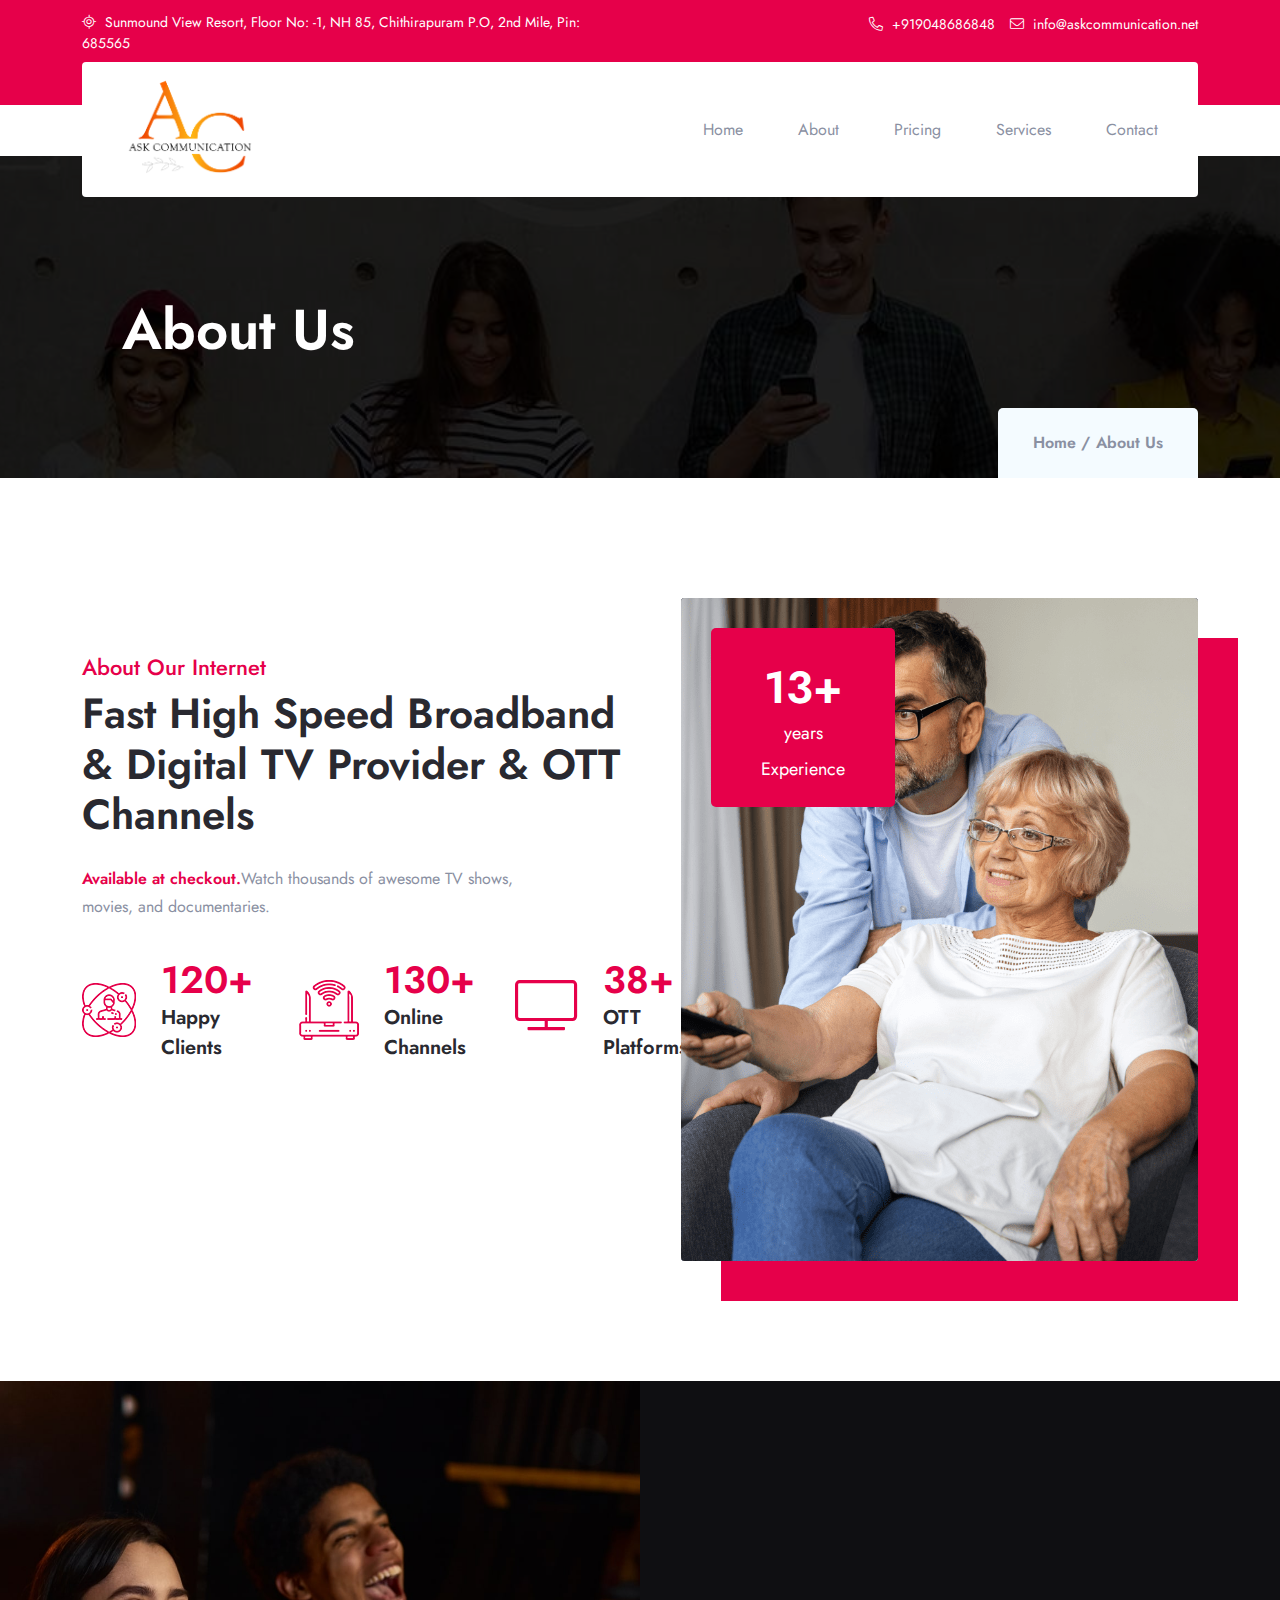
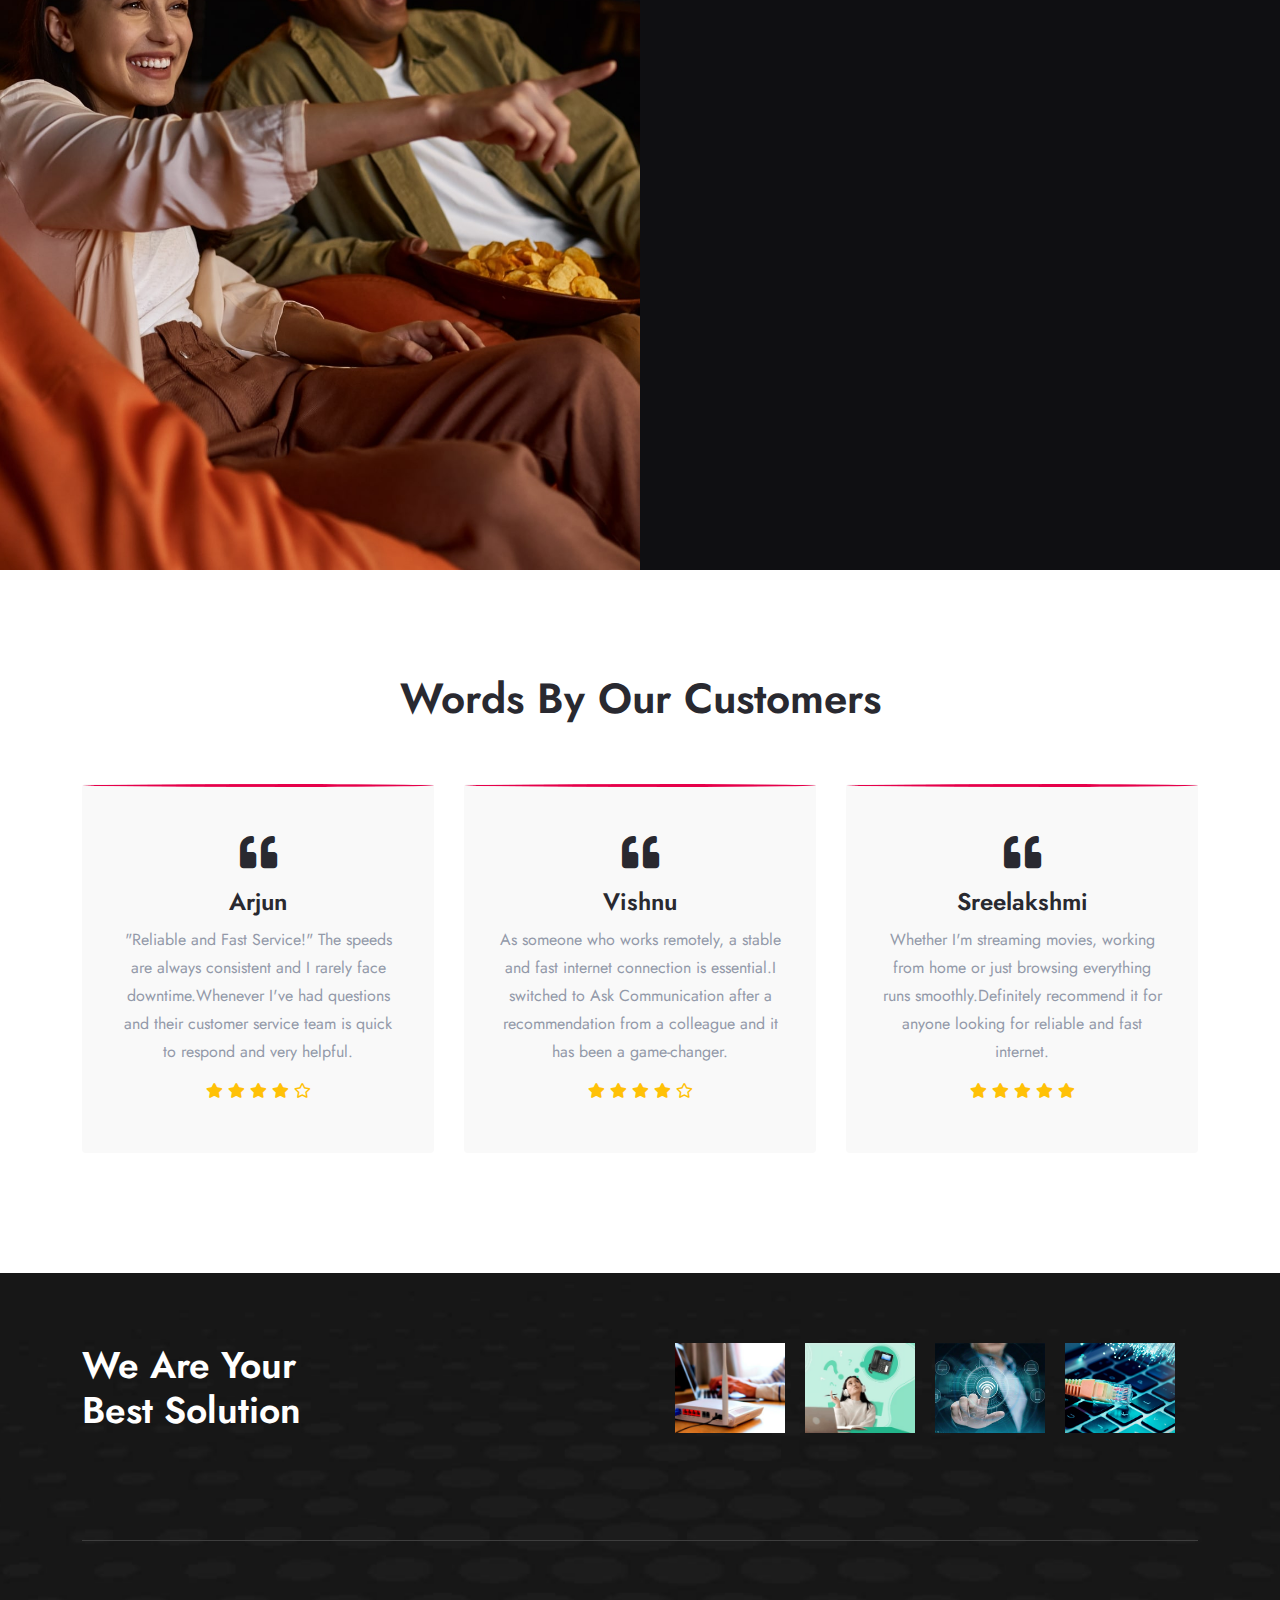
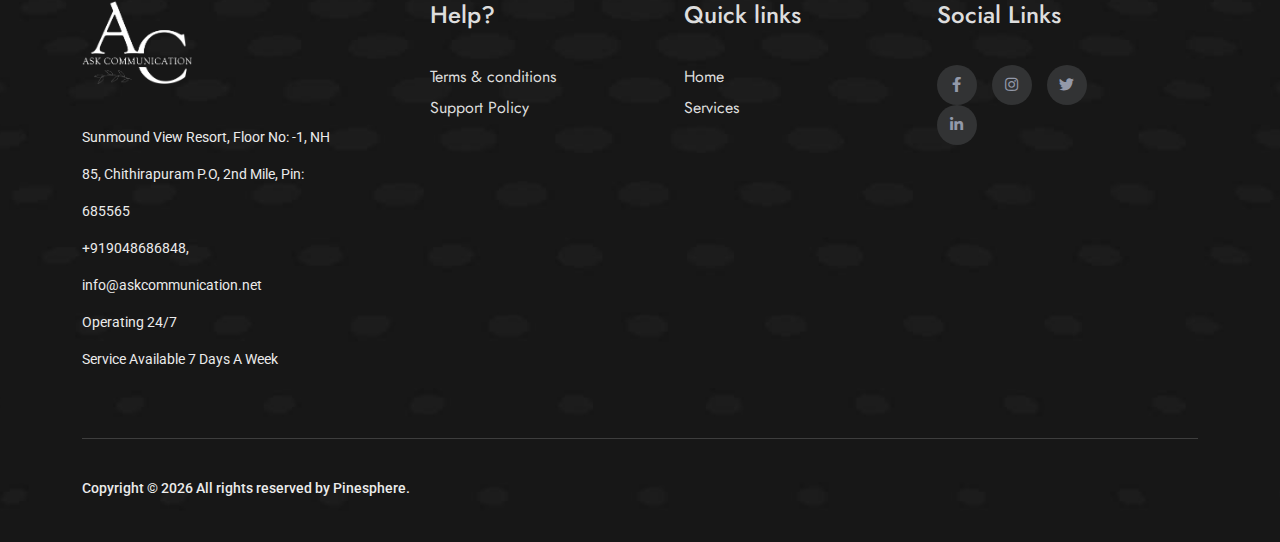
==== about.html @ cd395143 "Initial commit" ====
<!DOCTYPE html><html class="no-js" lang="zxx"><head>
    <meta charset="utf-8">
    <meta http-equiv="x-ua-compatible" content="ie=edge">
    <title>Ask Communication</title>
    <meta name="description" content="">
    <meta name="viewport" content="width=device-width, initial-scale=1">
    <!-- Place favicon.ico in the root directory -->
    <link rel="shortcut icon" type="image/x-icon" href="assets/img/pic/logo-03.png">
    <!-- CSS here -->
    <link rel="stylesheet" href="assets/css/bootstrap.min.css">
    <link rel="stylesheet" href="assets/css/meanmenu.css">
    <link rel="stylesheet" href="assets/css/animate.min.css">
    <link rel="stylesheet" href="assets/css/cursor.css">
    <link rel="stylesheet" href="assets/css/owl.carousel.min.css">
    <link rel="stylesheet" href="assets/css/jarallex.css">
    <link rel="stylesheet" href="assets/css/swiper-bundle.css">
    <link rel="stylesheet" href="assets/css/backToTop.css">
    <link rel="stylesheet" href="assets/css/flaticon.css">
    <link rel="stylesheet" href="assets/css/magnific-popup.css">
    <link rel="stylesheet" href="assets/css/odometer-theme-default.css">
    <link rel="stylesheet" href="assets/css/nice-select.css">
    <link rel="stylesheet" href="assets/css/fontAwesome5Pro.css">
    <link rel="stylesheet" href="assets/css/default.css">
    <link rel="stylesheet" href="assets/css/main.css">
 </head>
 <body>
    <!-- header area start -->
       <header class="header-area header-1">
          <div class="ba-header-top-area bg-theme">
             <div class="container">
                <div class="ba-header-top-content">
                   <div class="row">
                      <div class="col-xxl-6 col-xl-6 col-lg-6 col-md-6">
                         <a href="https://maps.app.goo.gl/XmTzUqyMLXLhFGNv9" target="_blank" rel="noopener noreferrer" class="ba-header-top-list">
                            <i class="fal fa-location"></i>
                            <span>Sunmound View Resort, Floor No: -1, NH 85, Chithirapuram P.O, 2nd Mile, Pin: 685565   </span>
                         </a>
                      </div>
                      <div class="col-xxl-6 col-xl-6 col-lg-6 col-md-6">
                         <div class="text-center text-md-end ba-header-top-right">
                            <a href="tel:+919048686848" class="ba-header-top-list">
                               <i class="fal fa-phone-alt"></i>
                               <span>+919048686848</span>
                            </a>
                            <a href="mailto:info@askcommunication.net" class="ba-header-top-list">
                               <i class="fal fa-envelope"></i>
                               <span>info@askcommunication.net</span>
                            </a>
                         </div>
                      </div>
                   </div>
                </div>
             </div>
          </div>
          <div class="ba-header-nav-area">
             <div class="container style-2">
                <div class="ba-header-nav-inner">
                   <div class="row align-items-center">
                      <div class="col-xxl-4 col-6 col-xl-4 col-lg-3 col-md-6">
                         <div class="ba-header-logo">
                            <a href="index.html">
                               <img src="assets/img/pic/logo-03.png" alt="">
                            </a>
                         </div>
                      </div>
                      <div class="col-xxl-8 col-xl-8 col-lg-9 d-none d-lg-block">
                         <div class="ba-header-nav-wrapper text-end">
                            <nav class="ba-header-nav-menu" id="mobile-menu">
                               <ul> 
                                  <li>
                                     <a href="index.html">Home</a>
                                  </li>
                                  <li>
                                     <a href="about.html">About</a>
                                  </li>
                                  <li>
                                     <a href="pricing.html">Pricing</a>
                                  </li>
                                  <li>
                                    <a href="service.html">Services</a>
                                    <ul class="submenu">
                                      <li><a href="service-details.html">OTT Platforms</a></li>
                                   </ul>
                                 </li>
                                  <li>
                                     <a href="contact.html">Contact</a>
                                  </li>
                               </ul>
                            </nav>
                           
                         </div>
                      </div>
                      <div class="col-md-6 col-6 d-lg-none">
                         <div class="ba-header-right-actions text-end d-block">
                            <div class="d-none d-md-inline-block">
                               <button class="ba-header-right-link ba-header-search-btn"><i class="fal fa-search"></i></button>
                               <a class="ba-header-right-link" href="contact.html"><i class="fal fa-user"></i></a>
                            </div>
                            <a class="ba-header-right-link ba-header-sidebar-action" href="#0"><i class="fal fa-bars"></i></a>
                         </div>
                      </div>
                   </div>
                </div>
             </div>
          </div>
       </header>
    <!-- header area end -->
    <!-- header search start -->
    <div class="ba-search-popup">
       <div class="ba-color-layer"></div>
       <div class="ba-search-popup-inner">
          <form action="#">
             <input type="text" placeholder="Search here..." name="search" id="search-input">
             <button type="submit"><i class="fal fa-search"></i></button>
          </form>
       </div>
    </div>
    <!-- header search end -->
    <div class="overlay"></div>
    <!-- sidebar area start -->
    <div class="ba-sidebar-area">
       <div class="ba-sidebar-inner">
          <div class="ba-sidebar-top">
             <!-- <nav>
                <div class="nav nav-tabs" id="ba-sidebar-nav" role="tablist">
                <button class="nav-link active" id="ba-sidebar-nav-1" data-bs-toggle="tab" data-bs-target="#sidebar-nav-1-control" type="button" role="tab" aria-controls="sidebar-nav-1-control" aria-selected="true">Menu</button>
                <button class="nav-link" id="ba-sidebar-nav-2" data-bs-toggle="tab" data-bs-target="#sidebar-nav-2-control" type="button" role="tab" aria-controls="sidebar-nav-2-control" aria-selected="false">Info</button>
                </div>
             </nav> -->
          </div>
          <div class="ba-sidebar-content">
             <div class="tab-content" id="nav-tabContent">
                <div class="tab-pane fade show active" id="sidebar-nav-1-control" role="tabpanel" aria-labelledby="ba-sidebar-nav-1">
                   <div class="ba-sidebar-nav-content">
                      <div class="ba-sidebar-logo-action-wrapper">
                         <div class="row align-items-center">
                            <div class="col-md-6 col-7">
                               <div class="logo">
                                  <a href="index.html"><img src="assets/img/pic/logo-03.png" alt=""></a>
                               </div>
                            </div>
                            <div class="col-md-6 col-5">
                               <div class="action">
                                  <div class="text-end">
                                     <button class="ba-header-sidebar-action-close"><i class="fal fa-times"></i></button>
                                  </div>
                               </div>
                            </div>
                         </div>
                      </div>
                      <div class="ba-sidebar-navigation-main">
                         <div class="mobile-menu"></div>
                      </div>
                   </div>
                </div>
                <div class="tab-pane fade" id="sidebar-nav-2-control" role="tabpanel" aria-labelledby="ba-sidebar-nav-2">
                   <div class="ba-sidebar-info-content">
                      <div class="ba-sidebar-logo-action-wrapper">
                         <div class="row align-items-center">
                            <div class="col-md-6 col-7">
                               <div class="logo">
                                  <a href="index.html"><img src="assets/img/pic/logo-03.png" alt=""></a>
                               </div>
                            </div>
                            <div class="col-md-6 col-5">
                               <div class="action">
                                  <div class="text-end">
                                    <button class="ba-header-sidebar-action-close"><i class="fal fa-times"></i></button> 
                                  </div>
                               </div>
                            </div>
                         </div>
                      </div>
                      <p></p>
                      <button type="submit" class="ba-submit-btn">Contact Us</button>
                      <div class="ba-header-right-actions text-end mt-35">
                         <!-- <button class="ba-header-right-link ba-header-search-btn"><i class="fal fa-search"></i></button> -->
                            <a class="ba-header-right-link" href="index.html"><i class="fal fa-user"></i></a>
                      </div>
                   </div>
                </div>
             </div>
          </div>
       </div>
    </div>
    <!-- sidebar area end -->
    <main>
      <!-- breadcrumb area start -->
      <div class="ba-breadcrumb-area bg-default ba-breadcrumb-reverce-space has-breadcrumb-overlay " data-background="assets/img/bg/cta-2.jpg">
          <div class="container style-2">
              <div class="ba-breadcrumb-inner-wrapper pl-40 pt-140 pb-115 pr-40 p-rel">
                <h1 class="ba-breadcrumb-title">About Us</h1>
                <div class="ba-breadcrumb-navs ba-breadcrumb-navs-has-pos">
                   <a href="index.html">Home</a>
                   <span class="current">About Us</span>
                </div>
              </div>
          </div>
      </div>
      <!-- breadcrumb area end -->
      <!-- about area start -->
      <div class="about-area-2 pt-120 pb-120">
       <div class="container">
          <div class="row align-items-center">
             <div class="col-xxl-6 col-xl-6">
                <div class="ba-about-right-wrapper pt-30 pb-50 pb-xl-0 mb-50">
                   <div class="ba-section-title-wrapper pb-25">
                      <h5 class="ba-section-subtitle wow fadeInUp" data-wow-delay=".1s">About Our Internet</h5>
                      <h4 class="ba-section-title wow fadeInUp" data-wow-delay=".2s">Fast High Speed Broadband &amp;  Digital TV Provider &amp; OTT Channels</h4>
                   </div>
                   <div class="ba-about-right-content">
                      <div class="text wow fadeInUp" data-wow-delay=".3s">
                         <p> <a href="contact.html">Available at checkout.</a>Watch thousands of awesome TV shows,<br> movies, and documentaries.</p>
                      </div>
                   </div>
                   <div class="about-statics ">
                     <div class="single-statics ">
                         <img src="assets/img/icons/about-icon-1.png" alt="client icon" class="single-statics__img">
                         <div class="single-statics__details">
                             <h6 class="single-statics__number">120+</h6>
                             <span class="single-statics__label">Happy Clients</span>
                         </div>
                     </div>
                     <div class="single-statics ">
                        <img src="assets/img/icons/about-icon-2.png" alt="client icon" class="single-statics__img">
                        <div class="single-statics__details">
                            <h6 class="single-statics__number">130+</h6>
                            <span class="single-statics__label">Online Channels</span>
                        </div>
                    </div>

                    <div class="single-statics">
                     <i class="fal fa-tv single-statics__icon"></i>
                     <div class="single-statics__details">
                         <h6 class="single-statics__number">38+</h6> <!-- Replace with actual number -->
                         <span class="single-statics__label">OTT Platforms</span>
                     </div>
                 </div>
                 </div>
                 <div class="ba-about-right-actions wow fadeInUp" data-wow-delay=".6s">
                        
                  <div class="ba-about-right-call-num">
                     <div class="icon">
                        <i class="fal fa-phone-alt"></i>
                     </div>
                     <div class="content">
                        <h4 class="title">Call anytime</h4>
                        <a href="tel:+919048686848" class="number">+919048686848</a>
                     </div>
                  </div>
               </div>
                   <!-- <div class="ba-about-right-actions wow fadeInUp" data-wow-delay=".6s">
                      <a href="faq.html" class="ba-submit-btn">How it Works</a>
                   </div> -->
                </div>
             </div>
             <div class="col-xxl-6 col-xl-6">
                <div class="text-xl-end">
                   <div class="ba-about-right-img-box-2 d-inline-block">
                      <img src="assets/img/about/about-3.png" alt="">
                      <div class="ba-about-right-count-box-2 has-pos">
                         <p class="title"><span class="count">13+</span> years<br> Experience</p>
                      </div>
                   </div>
                </div>
             </div>
          </div>
       </div>
      </div>
      <!-- about area end -->
      <!-- like us area start -->
      <div class="like-us-area p-rel pt-100 pb-110" data-bg-color="#0F0F12">
          <div class="ba-like-us-section-img-50">
             <img src="assets/img/about/like-us.jpg" alt="about image">
          </div>
          <div class="container">
             <div class="row justify-content-end">
                <div class="col-xxl-6 col-xl-6 col-lg-12">
                   <div class="pl-50 ba-like-content-space">
                      <div class="ba-like-us-content">
                         <h2 class="ba-like-us-title white-text mb-15 wow fadeInUp" data-wow-delay=".1s">We Deliver The Best To
                            Networking Devices</h2>
                         <p class="soft-white-text mb-40 wow fadeInUp" data-wow-delay=".2s">Delivering top-quality networking devices for seamless connectivity and performance</p>
                         <div class="ba-like-list-wrapper pr-185">
                            <ul>
                               <li class="wow fadeInUp" data-wow-delay=".3s">
                                  <div class="icon soft-white-text pr-20">
                                     <i class="fal fa-tv"></i>
                                  </div>
                                  <div class="content">
                                     <h5 class="title white-text">Ultra HD Quality</h5>
                                     <p class="soft-white-text">Experience stunning visuals with Ultra HD quality for crystal-clear images and lifelike detail</p>
                                  </div>
                               </li>
                               <li class="wow fadeInUp" data-wow-delay=".4s">
                                  <div class="icon soft-white-text pr-20">
                                     <i class="fal fa-wifi"></i>
                                  </div>
                                  <div class="content">
                                     <h5 class="title white-text">Online channels</h5>
                                     <p class="soft-white-text">Access a wide range of online channels for seamless streaming and entertainment on-demand</p>
                                  </div>
                               </li>
                               <li class="wow fadeInUp" data-wow-delay=".5s">
                                  <div class="icon soft-white-text pr-20">
                                     <i class="fal fa-router"></i>
                                  </div>
                                  <div class="content">
                                     <h5 class="title white-text">Fiber Internet</h5>
                                     <p class="soft-white-text">Enjoy fast, reliable and high-speed Fiber Internet for seamless browsing, streaming and gaming</p>
                                  </div>
                               </li>
                            </ul>
                         </div>
                      </div>
                   </div>
                </div>
             </div>
          </div>
      </div>
      <!-- like us area end -->

      <!-- video area start -->
      <!-- <div class="video-area bg-default pt-140 pt-140 pb-215" data-overlay="7" data-background="assets/img/package/package.jpg">
          <div class="container">
             <div class="ba-video-content">
                
                <div class="ba-video-content text-center">
                   <h2 class="ba-mb-0 ba-video-content-title white-text wow fadeInUp" data-wow-delay=".3s">Switch to the Best internet Provider in your
                     area</h2>
                </div>
             </div>
          </div>
      </div> -->
      <!-- video area end -->

 
      <!-- testimonial area start -->
      <div class="testimonial-area pt-110 pb-120">
         <div class="container">
            <div class="row pb-60">
               <div class="col-xxl-12">
                  <div class="ba-section-title-wrapper text-center ba-has-wrapped-br">
                     <h3 class="ba-section-title">Words By Our Customers <br> </h3>
                  </div>
               </div>
            </div>
            <div class="row">
               <div class="col-xxl-12">
                  <div class="ba-testimonial-active ba-testimonial-space-reverce swiper-container">
                     <div class="swiper-wrapper">
                        <div class="swiper-slide">
                           <div class="ba-testimonial-boxed-single text-center">
                              <div class="icon">
                                 <i class="fal fa-quote-left"></i>
                              </div>
                              <div class="content">
                                 <h4 class="title">Arjun</h4>
                                 <p>"Reliable and Fast Service!" The speeds are always consistent and I rarely face downtime.Whenever I've had questions and their customer service team is quick to respond and very helpful.  </p>
                                 <div class="ba-rating">
                                    <i class="fas fa-star active"></i>
                                    <i class="fas fa-star active"></i>
                                    <i class="fas fa-star active"></i>
                                    <i class="fas fa-star active"></i>
                                    <i class="fas fa-star"></i>
                                 </div>
                              </div>
                           </div>
                        </div>
                        <div class="swiper-slide">
                           <div class="ba-testimonial-boxed-single text-center">
                              <div class="icon">
                                 <i class="fal fa-quote-left"></i>
                              </div>
                              <div class="content">
                                 <h4 class="title">Vishnu</h4>
                                 <p>As someone who works remotely, a stable and fast internet connection is essential.I switched to Ask Communication after a recommendation from a colleague and it has been a game-changer. </p>
                                 <div class="ba-rating">
                                    <i class="fas fa-star active"></i>
                                    <i class="fas fa-star active"></i>
                                    <i class="fas fa-star active"></i>
                                    <i class="fas fa-star active"></i>
                                    <i class="fas fa-star"></i>
                                 </div>
                              </div>
                           </div>
                        </div>
                        <div class="swiper-slide">
                           <div class="ba-testimonial-boxed-single text-center">
                              <div class="icon">
                                 <i class="fal fa-quote-left"></i>
                              </div>
                              <div class="content">
                                 <h4 class="title">Sreelakshmi</h4>
                                 <p>Whether I'm streaming movies, working from home or just browsing everything runs smoothly.Definitely recommend it for anyone looking for reliable and fast internet. </p>
                                 <div class="ba-rating">
                                    <i class="fas fa-star active"></i>
                                    <i class="fas fa-star active"></i>
                                    <i class="fas fa-star active"></i>
                                    <i class="fas fa-star active"></i>
                                    <i class="fas fa-star active"></i>
                                 </div>
                              </div>
                           </div>
                        </div>
                       
                     </div>
                  </div>
               </div>
            </div>
         </div>
      </div>
      <!-- testimonial area end -->  
    </main>
 <!-- footer area start -->
 
 <footer id="footer-section">
   <div class="container">

       <!-- FOOTER ONE STARTS HERE -->
       <div class="footer-one">
           <div class="row justify-content-between">
               <div class="col-xxl-4 col-xl-5 col-lg-6">
                   <div class="footer-heading">
                     <h3>We Are Your<br>Best Solution</h3>
                    
                   </div>
               </div>

               <div class="col-xxl-5 col-xl-6 col-lg-6">
                   <div class="footer-img-container">
                     <a href="assets/img/bg/Broadband.jpg" class="image-popups">
                        <img src="assets/img/bg/Broadband.jpg" alt="girls-using-phone" class="footer-img">
                    </a>
                    <a href="assets/img/bg/voice.png" class="image-popups">
                        <img src="assets/img/bg/voice.png" alt="2 people watching tab" class="footer-img">
                    </a>
                    <a href="assets/img/bg/insta2.png" class="image-popups">
                        <img src="assets/img/bg/insta2.png" alt="girl-lying" class="footer-img">
                    </a>
                    <a href="assets/img/bg/insta1.jpg" class="image-popups">
                        <img src="assets/img/bg/insta1.jpg" alt="people using laptop" class="footer-img">
                    </a>
                   </div>
               </div>
           </div>
       </div>
       <!-- FOOTER ONE ENDS HERE -->


       <!-- FOOTER TWO STARTS HERE -->
       <div class="footer-two">
           <div class="row justify-content-xl-between justify-content-center">
               <div class="col-xl-3 col-lg-4 col-md-6">
                   <div class="company-info">
                       <img src="assets/img/pic/logo-07.png" alt="logo" class="footer-two__logo">

                       <div class="company-info__txt">
                           <span>Sunmound View Resort, Floor No: -1, NH 85, Chithirapuram P.O, 2nd Mile, Pin: 685565 </span>

                           <div class="company__numbers">
                               <a href="tel:+919048686848">+919048686848,</a>
                           </div>

                           <span>info@askcommunication.net</span>
                           <span>Operating 24/7</span>
                           <span>Service Available 7 Days A Week</span>
                       </div>
                   </div>
               </div>

               <div class="col-xl-2 col-lg-3 col-6">
                   <div class="ba-footer-widget footer-two-widget">
                       <h3 class="ba-footer-widget-title footer-two-widget__title">Help?</h3>
                       <ul>
                        <li><a href="terms.html">Terms &amp; conditions</a></li>
                        <li><a href="policy.html">Support Policy</a></li>
                    </ul>
                   </div>
               </div>

               <div class="col-xl-2 col-lg-3 col-6">
                   <div class="ba-footer-widget footer-two-widget">
                       <h3 class="ba-footer-widget-title footer-two-widget__title">Quick links</h3>
                       <ul>
                           <li><a href="index.html">Home </a></li>
                           <li><a href="service.html">Services</a></li>
                       </ul>
                   </div>
               </div>

               <div class="col-xl-3 col-lg-4 col-md-6 col-8">
                   <div class="ba-footer-widget footer-two-widget footer-two-widget--last pr-50">
                       <h3 class="ba-footer-widget-title footer-two-widget__title">Social Links</h3>
                       <div class="ba-footer-social-list">
                        <a href="#"><i class="fab fa-facebook-f"></i></a>
                        <a href="#"><i class="fab fa-instagram"></i></a>
                        <a href="#"><i class="fab fa-twitter"></i></a>
                        <a href="#"><i class="fab fa-linkedin-in"></i></a>
                     </div>
                   </div>
               </div>
           </div>
       </div>
       <!-- FOOTER TWO ENDS HERE -->

       <!-- FOOTER THREE STARTS HERE -->
       <div class="footer-three pt-35 pb-40">
         <div class="row">
           <div class="col-md-6">
             <p class="ba-footer-copyright-text footer-three__copyright-text">
               Copyright © <span id="year"></span> All rights reserved by Pinesphere.
             </p>
             <script>
               // JavaScript to update the year automatically
               document.getElementById("year").textContent = new Date().getFullYear();
             </script>
           </div>
         </div>
       </div>
</footer>

 <!-- footer area end --> 

    <!-- back to top start -->
    <div class="progress-wrap">
       <svg class="progress-circle svg-content" width="100%" height="100%" viewBox="-1 -1 102 102">
          <path d="M50,1 a49,49 0 0,1 0,98 a49,49 0 0,1 0,-98"></path>
       </svg>
    </div>
    <!-- back to top end -->
    

    <!-- JS here -->
    <script src="assets/js/jquery-3.6.0.min.js"></script>
    <script src="assets/js/bootstrap.bundle.min.js"></script>
    <script src="assets/js/meanmenu.js"></script>
    <script src="assets/js/swiper-bundle.min.js"></script>
    <script src="assets/js/magnific-popup.min.js"></script>
    <script src="assets/js/jquery-ui-slider-range.js"></script>
    <script src="assets/js/appair.min.js"></script>
    <script src="assets/js/odometer.min.js"></script>
    <script src="assets/js/backToTop.js"></script>
    <script src="assets/js/nice-select.min.js"></script>
    <script src="assets/js/wow.min.js"></script>
    <script src="assets/js/imagesloaded.pkgd.min.js"></script>
    <script src="assets/js/isotope.pkgd.min.js"></script>
    <script src="assets/js/main.js"></script>
 


</body></html>
---- assets/css/cursor.css ----
.cursor-dot, .cursor-dot-outline {
	 pointer-events: none;
	 position: absolute;
	 top: 50%;
	 left: 50%;
	 border-radius: 50%;
	 z-index: 99;
	 opacity: 0;
	 transform: translate(-50%, -50%);
}
 .cursor-dot {
	 width: 8px;
	 height: 8px;
	 background-color: #DFB68D;
}
 .cursor-dot-outline {
	 width: 40px;
	 height: 40px;
	 background-color: rgba(223, 182, 141, 0.5);
}
 .cursor-dot-outline {
 	display: none;
 }

 /* grub */
 
 .cursor-dot.grub-cursor {
    width: 100px;
    height: 100px;
    background-color: #DFB68D;
}

.cursor-dot.grub-cursor::after {
    content: "Grub";
    position: absolute;
    left: 50%;
	transition: all .3s;
    transition: 0s;
    top: 50%;
    transform: translate(-50%, -50%);
    color: #222;
    font-size: 20px;
}
.grub-cursor-entered {
	width: 80px;
	height: 80px;
}
.grub-cursor-entered::after {
	position: absolute;
	left: -50px;
	color: #DFB68D;
	font-size: 45px;
	transition: all .3s;
	top: 50%;
	content: "\f104";
	font-family: 'Font awesome 5 pro';
	transform: translateY(-50%);
	z-index: 99;
}
.grub-cursor-entered::before {
	position: absolute;
	right: -50px;
	color: #DFB68D;
	font-size: 45px;
    transition: 0s;
	z-index: 99;
	top: 50%;
	content: "\f105";
	font-family: 'Font awesome 5 pro';
	transform: translateY(-50%);
}
---- assets/css/jarallex.css ----
.jarallax {
    position: relative;
    z-index: 0;
}
.jarallax > .jarallax-img {
    position: absolute;
    object-fit: cover;
    /* support for plugin https://github.com/bfred-it/object-fit-images */
    font-family: 'object-fit: cover;';
    top: 0;
    left: 0;
    width: 100%;
    height: 100%;
    z-index: -1;
}
---- assets/css/backToTop.css ----
.progress-wrap {
    position: fixed;
    right: 50px;
    bottom: 50px;
    height: 46px;
    width: 46px;
    cursor: pointer;
    display: block;
    border-radius: 50px;
    box-shadow: inset  0 0 0 2px rgba(95, 58, 252,0.2);
    z-index: 99;
    opacity: 0;
    visibility: hidden;
    transform: translateY(15px);
    -webkit-transition: all 200ms linear;
    transition: all 200ms linear;
  }
  
  .progress-wrap.active-progress {
    opacity: 1;
    visibility: visible;
    transform: translateY(0);
  }
  
  .progress-wrap::after {
    position: absolute;
    content: '\f176';
    font-family: "Font Awesome 5 Pro";
    text-align: center;
    line-height: 46px;
    font-size: 20px;
    color: var(--clr-theme-primary);
    left: 0;
    top: 0;
    height: 46px;
    width: 46px;
    cursor: pointer;
    display: block;
    z-index: 1;
    -webkit-transition: all 200ms linear;
    transition: all 200ms linear;
  }


  
  .progress-wrap svg path { 
    fill: none; 
  }
  
  .progress-wrap svg.progress-circle path {
    stroke: var(--clr-theme-primary);
    stroke-width: 4;
    box-sizing:border-box;
    -webkit-transition: all 200ms linear;
    transition: all 200ms linear;
  }
  

  @media screen and (max-width: 991px) and (min-width: 320px) {
    .progress-wrap {
      right: 25px;
      bottom: 25px;
      height: 35px;
      width: 35px;
    }
  
    .progress-wrap::after {
      line-height: 35px;
      font-size: 16px;
      height: 35px;
      width: 35px;
    }
  }
---- assets/css/flaticon.css ----
@font-face {
    font-family: "flaticon";
    src: url("../fonts/flaticon16f4_0d698a78ab6921c1d9acd43cd9486791.ttf") format("truetype"),
url("../fonts/flaticon16f4_0d698a78ab6921c1d9acd43cd9486791.woff") format("woff"),
url("../fonts/flaticon16f4_0d698a78ab6921c1d9acd43cd9486791.woff2") format("woff2"),
url("../fonts/flaticon16f4_0d698a78ab6921c1d9acd43cd9486791.eot#iefix") format("embedded-opentype"),
url("../fonts/flaticon16f4_0d698a78ab6921c1d9acd43cd9486791.svg#flaticon") format("svg");
}

i[class^="flaticon-"]:before, i[class*=" flaticon-"]:before {
    font-family: flaticon !important;
    font-style: normal;
    font-weight: normal !important;
    font-variant: normal;
    text-transform: none;
    line-height: 1;
    -webkit-font-smoothing: antialiased;
    -moz-osx-font-smoothing: grayscale;
}

.flaticon-align-left:before {
    content: "\f101";
}
.flaticon-play:before {
    content: "\f102";
}
.flaticon-bride:before {
    content: "\f103";
}
.flaticon-wedding-arch:before {
    content: "\f104";
}
.flaticon-photo-size:before {
    content: "\f105";
}
.flaticon-instagram:before {
    content: "\f106";
}
.flaticon-email:before {
    content: "\f107";
}
.flaticon-quotation-marks:before {
    content: "\f108";
}
.flaticon-love:before {
    content: "\f109";
}
.flaticon-wedding:before {
    content: "\f10a";
}
.flaticon-magic-book:before {
    content: "\f10b";
}
.flaticon-front-camera:before {
    content: "\f10c";
}
.flaticon-bridesmaid:before {
    content: "\f10d";
}
---- assets/css/odometer-theme-default.css ----
.odometer.odometer-auto-theme,
.odometer.odometer-theme-default {
	display: inline-block;
	vertical-align: middle;
	*vertical-align: auto;
	*zoom: 1;
	*display: inline;
	position: relative;
}
.odometer.odometer-auto-theme .odometer-digit,
.odometer.odometer-theme-default .odometer-digit {
	display: inline-block;
	vertical-align: middle;
	*vertical-align: auto;
	*zoom: 1;
	*display: inline;
	position: relative;
}
.odometer.odometer-auto-theme .odometer-digit .odometer-digit-spacer,
.odometer.odometer-theme-default .odometer-digit .odometer-digit-spacer {
	display: inline-block;
	vertical-align: middle;
	*vertical-align: auto;
	*zoom: 1;
	*display: inline;
	visibility: hidden;
}
.odometer.odometer-auto-theme .odometer-digit .odometer-digit-inner,
.odometer.odometer-theme-default .odometer-digit .odometer-digit-inner {
	text-align: left;
	display: block;
	position: absolute;
	top: 0;
	left: 0;
	right: 0;
	bottom: 0;
	overflow: hidden;
}
.odometer.odometer-auto-theme .odometer-digit .odometer-ribbon,
.odometer.odometer-theme-default .odometer-digit .odometer-ribbon {
	display: block;
}
.odometer.odometer-auto-theme .odometer-digit .odometer-ribbon-inner,
.odometer.odometer-theme-default .odometer-digit .odometer-ribbon-inner {
	display: block;
	backface-visibility: hidden;
	-webkit-backface-visibility: hidden;
}
.odometer.odometer-auto-theme .odometer-digit .odometer-value,
.odometer.odometer-theme-default .odometer-digit .odometer-value {
	display: block;
	transform: translateZ(0);
	-webkit-transform: translateZ(0);
}
.odometer.odometer-auto-theme
	.odometer-digit
	.odometer-value.odometer-last-value,
.odometer.odometer-theme-default
	.odometer-digit
	.odometer-value.odometer-last-value {
	position: absolute;
}
.odometer.odometer-auto-theme.odometer-animating-up .odometer-ribbon-inner,
.odometer.odometer-theme-default.odometer-animating-up .odometer-ribbon-inner {
	-webkit-transition: -webkit-transform 2s;
	-moz-transition: -moz-transform 2s;
	-ms-transition: -ms-transform 2s;
	-o-transition: -o-transform 2s;
	transition: transform 2s;
}
.odometer.odometer-auto-theme.odometer-animating-up.odometer-animating
	.odometer-ribbon-inner,
.odometer.odometer-theme-default.odometer-animating-up.odometer-animating
	.odometer-ribbon-inner {
	-webkit-transform: translateY(-100%);
	-moz-transform: translateY(-100%);
	-ms-transform: translateY(-100%);
	-o-transform: translateY(-100%);
	transform: translateY(-100%);
}
.odometer.odometer-auto-theme.odometer-animating-down .odometer-ribbon-inner,
.odometer.odometer-theme-default.odometer-animating-down
	.odometer-ribbon-inner {
	-webkit-transform: translateY(-100%);
	-moz-transform: translateY(-100%);
	-ms-transform: translateY(-100%);
	-o-transform: translateY(-100%);
	transform: translateY(-100%);
}
.odometer.odometer-auto-theme.odometer-animating-down.odometer-animating
	.odometer-ribbon-inner,
.odometer.odometer-theme-default.odometer-animating-down.odometer-animating
	.odometer-ribbon-inner {
	-webkit-transition: -webkit-transform 2s;
	-moz-transition: -moz-transform 2s;
	-ms-transition: -ms-transform 2s;
	-o-transition: -o-transform 2s;
	transition: transform 2s;
	-webkit-transform: translateY(0);
	-moz-transform: translateY(0);
	-ms-transform: translateY(0);
	-o-transform: translateY(0);
	transform: translateY(0);
}

.odometer.odometer-auto-theme,
.odometer.odometer-theme-default {
	font-family: "Helvetica Neue", sans-serif;
	line-height: 1.1em;
}
.odometer.odometer-auto-theme .odometer-value,
.odometer.odometer-theme-default .odometer-value {
	text-align: center;
}
---- assets/css/nice-select.css ----
.nice-select {
  -webkit-tap-highlight-color: transparent;
  background-color: #fff;
  border-radius: 5px;
  border: solid 1px #e8e8e8;
  box-sizing: border-box;
  clear: both;
  cursor: pointer;
  display: block;
  float: left;
  font-family: inherit;
  font-size: 14px;
  font-weight: normal;
  height: 42px;
  line-height: 40px;
  outline: none;
  padding-left: 18px;
  padding-right: 30px;
  position: relative;
  text-align: left !important;
  -webkit-transition: all 0.2s ease-in-out;
  transition: all 0.2s ease-in-out;
  -webkit-user-select: none;
     -moz-user-select: none;
      -ms-user-select: none;
          user-select: none;
  white-space: nowrap;
  width: auto; }
  .nice-select:hover {
    border-color: #dbdbdb; }
  .nice-select:active, .nice-select.open, .nice-select:focus {
    border-color: #999; }
  .nice-select:after {
    border-bottom: 2px solid #999;
    border-right: 2px solid #999;
    content: '';
    display: block;
    height: 5px;
    margin-top: -4px;
    pointer-events: none;
    position: absolute;
    right: 12px;
    top: 50%;
    -webkit-transform-origin: 66% 66%;
        -ms-transform-origin: 66% 66%;
            transform-origin: 66% 66%;
    -webkit-transform: rotate(45deg);
        -ms-transform: rotate(45deg);
            transform: rotate(45deg);
    -webkit-transition: all 0.15s ease-in-out;
    transition: all 0.15s ease-in-out;
    width: 5px; }
  .nice-select.open:after {
    -webkit-transform: rotate(-135deg);
        -ms-transform: rotate(-135deg);
            transform: rotate(-135deg); }
  .nice-select.open .list {
    opacity: 1;
    pointer-events: auto;
    -webkit-transform: scale(1) translateY(0);
        -ms-transform: scale(1) translateY(0);
            transform: scale(1) translateY(0); }
  .nice-select.disabled {
    border-color: #ededed;
    color: #999;
    pointer-events: none; }
    .nice-select.disabled:after {
      border-color: #cccccc; }
  .nice-select.wide {
    width: 100%; }
    .nice-select.wide .list {
      left: 0 !important;
      right: 0 !important; }
  .nice-select.right {
    float: right; }
    .nice-select.right .list {
      left: auto;
      right: 0; }
  .nice-select.small {
    font-size: 12px;
    height: 36px;
    line-height: 34px; }
    .nice-select.small:after {
      height: 4px;
      width: 4px; }
    .nice-select.small .option {
      line-height: 34px;
      min-height: 34px; }
  .nice-select .list {
    background-color: #fff;
    border-radius: 5px;
    box-shadow: 0 0 0 1px rgba(68, 68, 68, 0.11);
    box-sizing: border-box;
    margin-top: 4px;
    opacity: 0;
    overflow: hidden;
    padding: 0;
    pointer-events: none;
    position: absolute;
    top: 100%;
    left: 0;
    -webkit-transform-origin: 50% 0;
        -ms-transform-origin: 50% 0;
            transform-origin: 50% 0;
    -webkit-transform: scale(0.75) translateY(-21px);
        -ms-transform: scale(0.75) translateY(-21px);
            transform: scale(0.75) translateY(-21px);
    -webkit-transition: all 0.2s cubic-bezier(0.5, 0, 0, 1.25), opacity 0.15s ease-out;
    transition: all 0.2s cubic-bezier(0.5, 0, 0, 1.25), opacity 0.15s ease-out;
    z-index: 9; }
    .nice-select .list:hover .option:not(:hover) {
      background-color: transparent !important; }
  .nice-select .option {
    cursor: pointer;
    font-weight: 400;
    line-height: 40px;
    list-style: none;
    min-height: 40px;
    outline: none;
    padding-left: 18px;
    padding-right: 29px;
    text-align: left;
    -webkit-transition: all 0.2s;
    transition: all 0.2s; }
    .nice-select .option:hover, .nice-select .option.focus, .nice-select .option.selected.focus {
      background-color: #f6f6f6; }
    .nice-select .option.selected {
      font-weight: bold; }
    .nice-select .option.disabled {
      background-color: transparent;
      color: #999;
      cursor: default; }

.no-csspointerevents .nice-select .list {
  display: none; }

.no-csspointerevents .nice-select.open .list {
  display: block; }
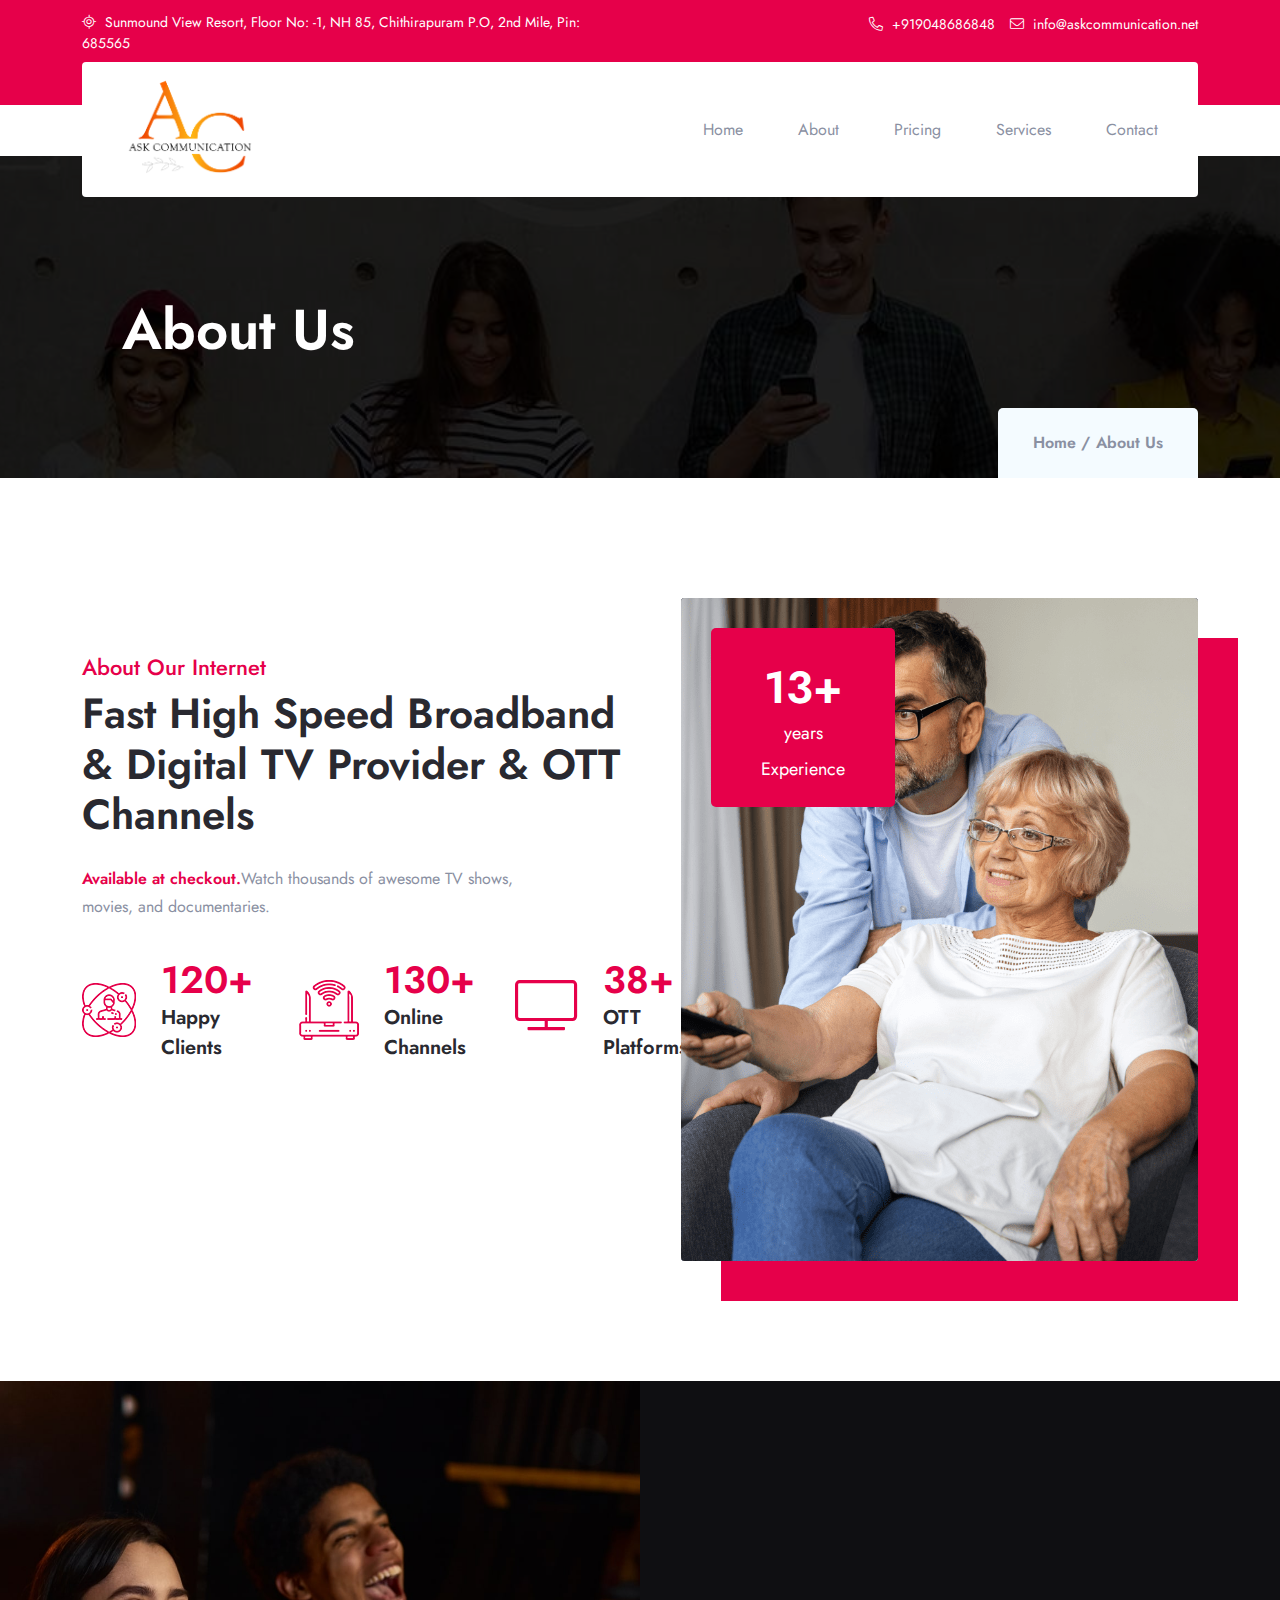
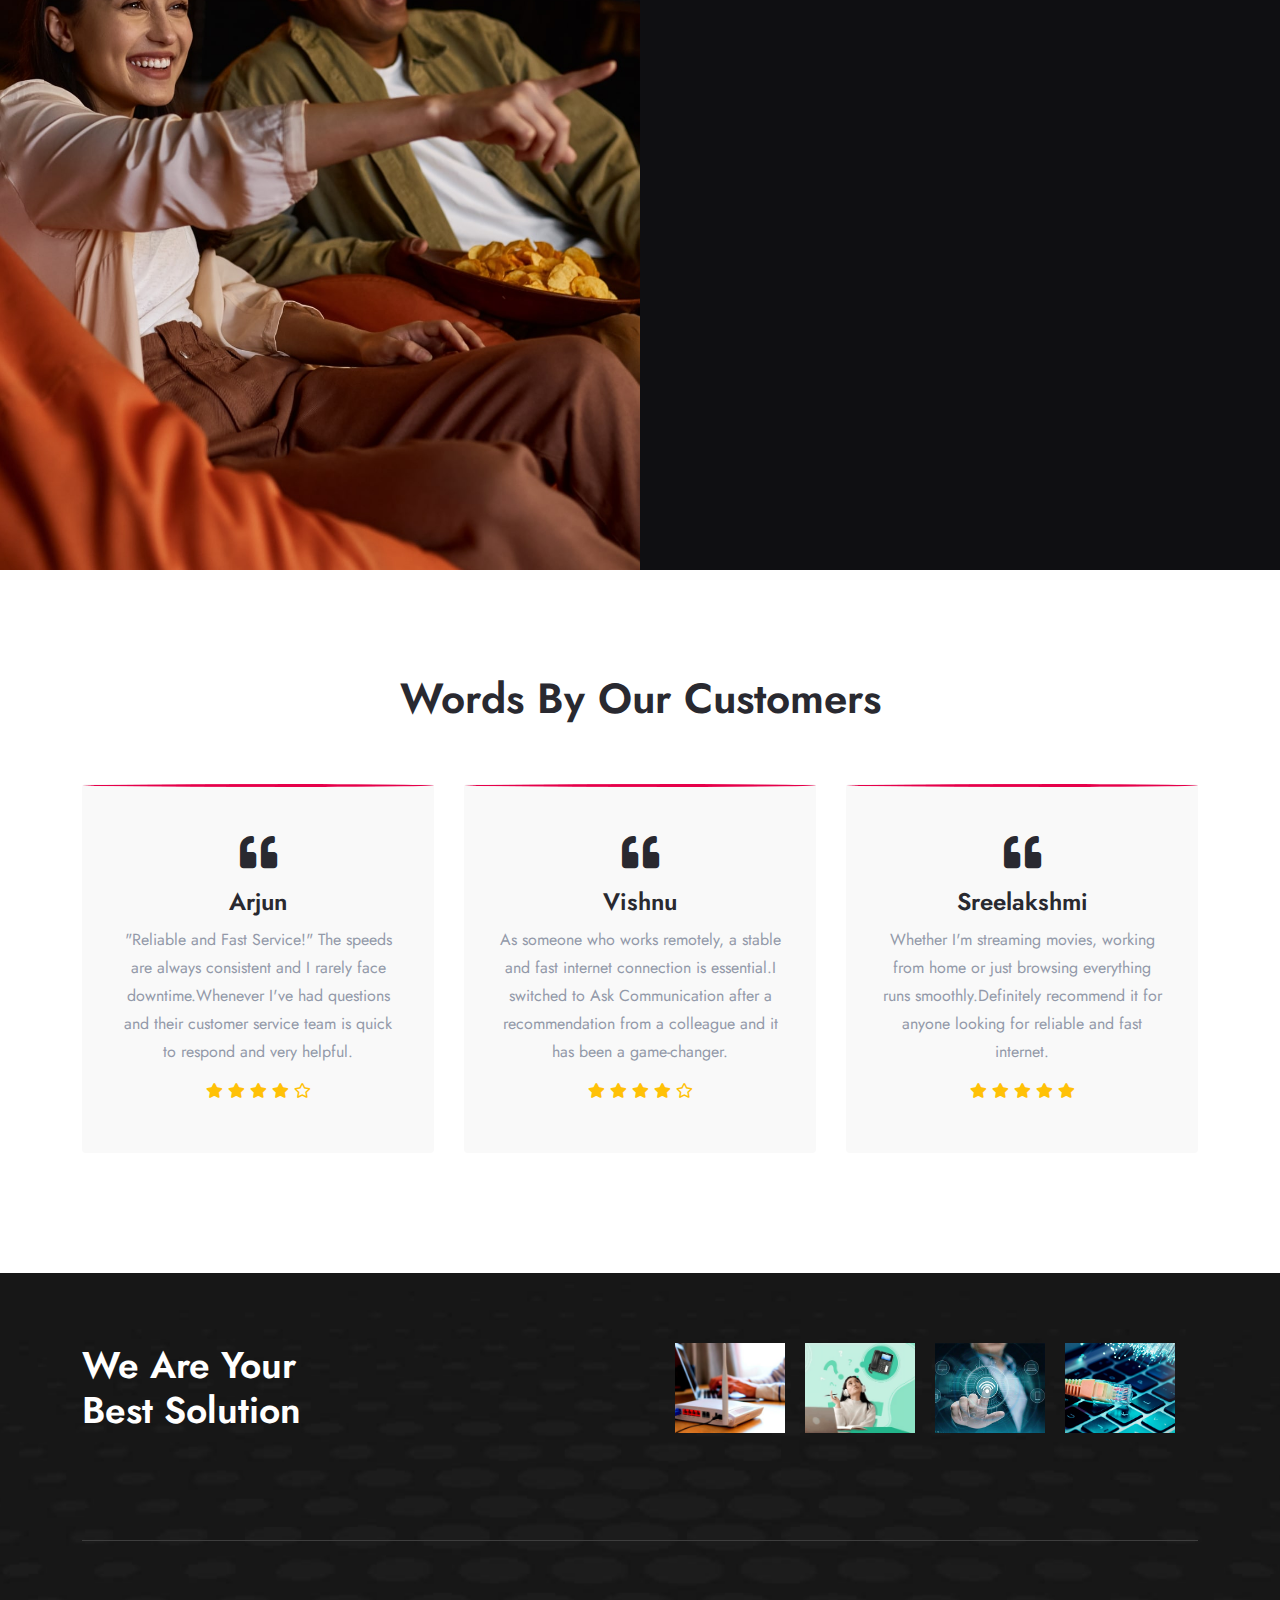
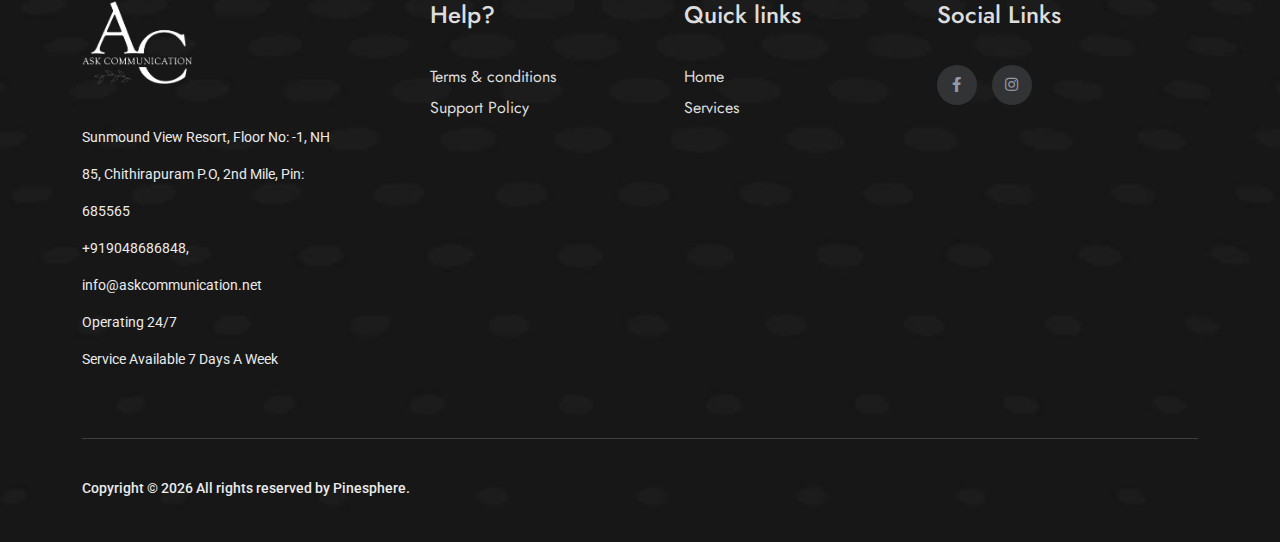
==== commit 1f20f7ae: "updated files" ====
--- a/about.html
+++ b/about.html
@@ -493,10 +493,8 @@
                    <div class="ba-footer-widget footer-two-widget footer-two-widget--last pr-50">
                        <h3 class="ba-footer-widget-title footer-two-widget__title">Social Links</h3>
                        <div class="ba-footer-social-list">
-                        <a href="#"><i class="fab fa-facebook-f"></i></a>
-                        <a href="#"><i class="fab fa-instagram"></i></a>
-                        <a href="#"><i class="fab fa-twitter"></i></a>
-                        <a href="#"><i class="fab fa-linkedin-in"></i></a>
+                        <a href="https://www.facebook.com/profile.php?id=61572337053698" target="_blank"><i class="fab fa-facebook-f"></i></a>
+                        <a href="https://www.instagram.com/ask_communication_official/" target="_blank"><i class="fab fa-instagram"></i></a>
                      </div>
                    </div>
                </div>
